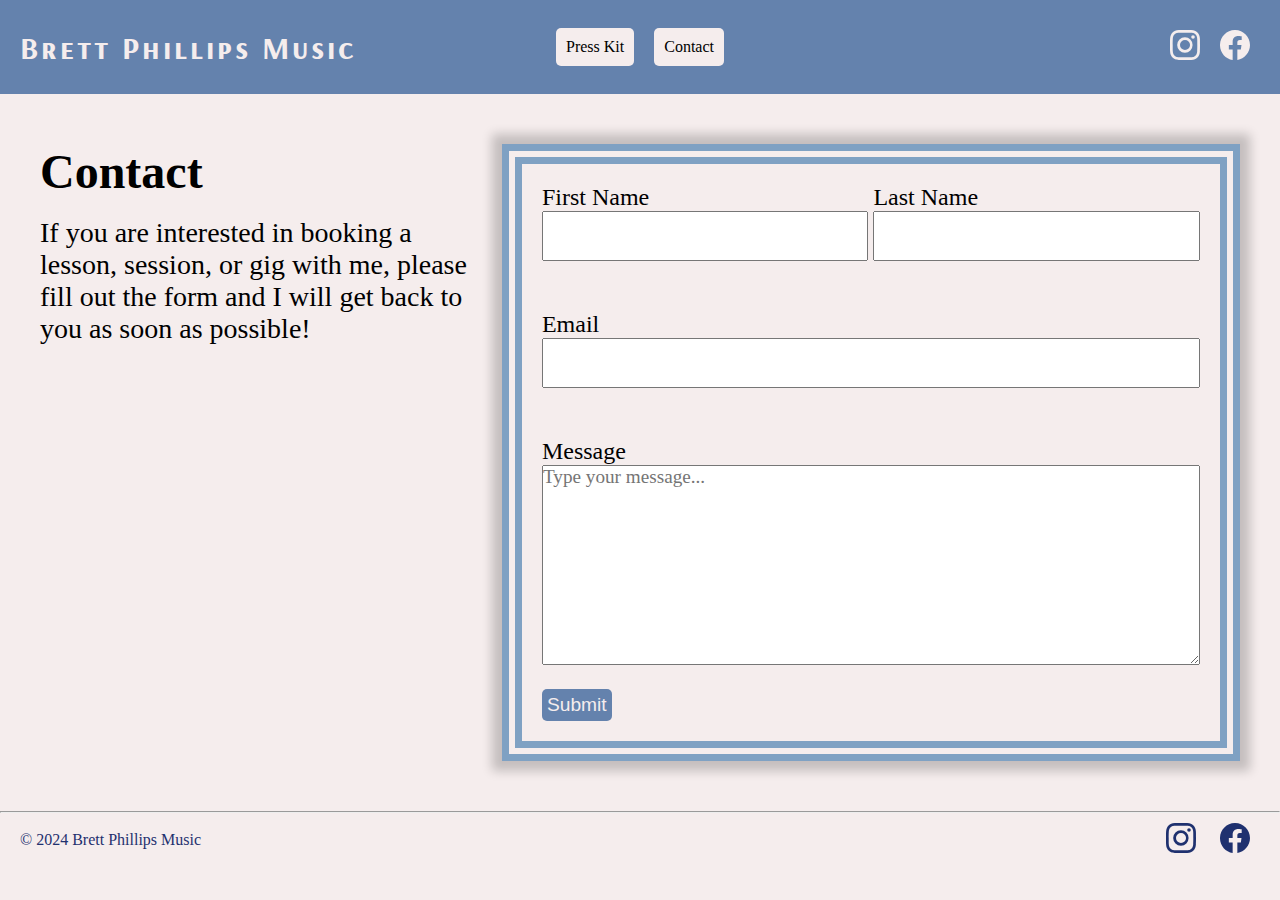
==== contact.html @ 6d36d343 "Add files via upload" ====
<!DOCTYPE html>
<html lang="en">
<head>
    <link rel="stylesheet" href="./styles.css">
    <link rel="preconnect" href="https://fonts.googleapis.com">
    <link rel="preconnect" href="https://fonts.gstatic.com" crossorigin>
    <link href="https://fonts.googleapis.com/css2?family=Arsenal+SC:ital,wght@0,400;0,700;1,400;1,700&family=Baskervville+SC&family=Bona+Nova+SC:ital,wght@0,400;0,700;1,400&family=Josefin+Sans:ital,wght@0,100..700;1,100..700&family=Maname&family=Moderustic:wght@300..800&display=swap" rel="stylesheet">
    <meta charset="UTF-8">
    <meta name="viewport" content="width=device-width, initial-scale=1.0">
    <title>Brett Phillips Music</title>
</head>
<body>
   <section id="navbar">
    <navbar>
      <div>
        
       <div id="mobile-flex">
          <h1><a href="./index.html">Brett Phillips Music</a></h1>

         <div class="dropdown">
            <button onclick="myFunction()" class="dropbtn">Menu</button>
            <div id="myDropdown" class="dropdown-content">
              <a href="./presskit.html">Press Kit</a>
              <a href="./contact.html">Contact</a>
            </div>
          </div>
        </div>

        <ul class="menu">
          <li class="menu-item"><a href="./presskit.html">Press Kit</a></li>
          <li class="menu-item"><a href="./contact.html">Contact</a></li>
        </ul>
      
        <div id="social-icons">
          <a href="https://www.instagram.com/brettphillipsmusic/" target="_blank"><svg xmlns="http://www.w3.org/2000/svg" height="50" fill="#F5EDED" class="bi bi-instagram" viewBox="0 0 16 16">
            <path d="M8 0C5.829 0 5.556.01 4.703.048 3.85.088 3.269.222 2.76.42a3.9 3.9 0 0 0-1.417.923A3.9 3.9 0 0 0 .42 2.76C.222 3.268.087 3.85.048 4.7.01 5.555 0 5.827 0 8.001c0 2.172.01 2.444.048 3.297.04.852.174 1.433.372 1.942.205.526.478.972.923 1.417.444.445.89.719 1.416.923.51.198 1.09.333 1.942.372C5.555 15.99 5.827 16 8 16s2.444-.01 3.298-.048c.851-.04 1.434-.174 1.943-.372a3.9 3.9 0 0 0 1.416-.923c.445-.445.718-.891.923-1.417.197-.509.332-1.09.372-1.942C15.99 10.445 16 10.173 16 8s-.01-2.445-.048-3.299c-.04-.851-.175-1.433-.372-1.941a3.9 3.9 0 0 0-.923-1.417A3.9 3.9 0 0 0 13.24.42c-.51-.198-1.092-.333-1.943-.372C10.443.01 10.172 0 7.998 0zm-.717 1.442h.718c2.136 0 2.389.007 3.232.046.78.035 1.204.166 1.486.275.373.145.64.319.92.599s.453.546.598.92c.11.281.24.705.275 1.485.039.843.047 1.096.047 3.231s-.008 2.389-.047 3.232c-.035.78-.166 1.203-.275 1.485a2.5 2.5 0 0 1-.599.919c-.28.28-.546.453-.92.598-.28.11-.704.24-1.485.276-.843.038-1.096.047-3.232.047s-2.39-.009-3.233-.047c-.78-.036-1.203-.166-1.485-.276a2.5 2.5 0 0 1-.92-.598 2.5 2.5 0 0 1-.6-.92c-.109-.281-.24-.705-.275-1.485-.038-.843-.046-1.096-.046-3.233s.008-2.388.046-3.231c.036-.78.166-1.204.276-1.486.145-.373.319-.64.599-.92s.546-.453.92-.598c.282-.11.705-.24 1.485-.276.738-.034 1.024-.044 2.515-.045zm4.988 1.328a.96.96 0 1 0 0 1.92.96.96 0 0 0 0-1.92m-4.27 1.122a4.109 4.109 0 1 0 0 8.217 4.109 4.109 0 0 0 0-8.217m0 1.441a2.667 2.667 0 1 1 0 5.334 2.667 2.667 0 0 1 0-5.334"/>
          </svg></a>
          <a href="https://www.facebook.com/BrettPhillipsMusic" target="_blank"><svg xmlns="http://www.w3.org/2000/svg" height="50" fill="#F5EDED" class="bi bi-facebook" viewBox="0 0 16 16">
            <path d="M16 8.049c0-4.446-3.582-8.05-8-8.05C3.58 0-.002 3.603-.002 8.05c0 4.017 2.926 7.347 6.75 7.951v-5.625h-2.03V8.05H6.75V6.275c0-2.017 1.195-3.131 3.022-3.131.876 0 1.791.157 1.791.157v1.98h-1.009c-.993 0-1.303.621-1.303 1.258v1.51h2.218l-.354 2.326H9.25V16c3.824-.604 6.75-3.934 6.75-7.951"/>
          </svg></a>
        </div>
    </div>
  </navbar>
</section>


<section id="contact">
 <div id="contact-left">
  <h2>Contact</h2>
  <br>
  <p>If you are interested in booking a lesson, session, or gig with me, please fill out the form and I will get back to you as soon as possible!</p>
 </div>

 <div id="contact-form">
  <form>
  <div id="gridbox-container">
  <div id="input1">
  <label for="firstname">First Name</label><br>
  <input type="text" name="firstname" required>
</div>
<div id="input2">
  <label for="lastname">Last Name</label><br>
  <input type="text" name="lastname" required>
</div>
<div id="input3">
  <label for="email">Email</label><br>
  <input type="email" name="email" required>
</div>
<div id="input4">
  <label for="message">Message</label><br>
    <textarea id="message" name="message" placeholder="Type your message..." required></textarea>
</div>
</div>  

<button id="submit">Submit</button>

  </form>
 </div>
</section>







<hr>

<footer>
  <div>
    <p>© 2024 Brett Phillips Music</p>
  </div>

  <div id="social-icons">
      <a href="https://www.instagram.com/brettphillipsmusic/" target="_blank"><svg xmlns="http://www.w3.org/2000/svg" height="50" fill="#1F316F" class="bi bi-instagram" viewBox="0 0 16 16">
        <path d="M8 0C5.829 0 5.556.01 4.703.048 3.85.088 3.269.222 2.76.42a3.9 3.9 0 0 0-1.417.923A3.9 3.9 0 0 0 .42 2.76C.222 3.268.087 3.85.048 4.7.01 5.555 0 5.827 0 8.001c0 2.172.01 2.444.048 3.297.04.852.174 1.433.372 1.942.205.526.478.972.923 1.417.444.445.89.719 1.416.923.51.198 1.09.333 1.942.372C5.555 15.99 5.827 16 8 16s2.444-.01 3.298-.048c.851-.04 1.434-.174 1.943-.372a3.9 3.9 0 0 0 1.416-.923c.445-.445.718-.891.923-1.417.197-.509.332-1.09.372-1.942C15.99 10.445 16 10.173 16 8s-.01-2.445-.048-3.299c-.04-.851-.175-1.433-.372-1.941a3.9 3.9 0 0 0-.923-1.417A3.9 3.9 0 0 0 13.24.42c-.51-.198-1.092-.333-1.943-.372C10.443.01 10.172 0 7.998 0zm-.717 1.442h.718c2.136 0 2.389.007 3.232.046.78.035 1.204.166 1.486.275.373.145.64.319.92.599s.453.546.598.92c.11.281.24.705.275 1.485.039.843.047 1.096.047 3.231s-.008 2.389-.047 3.232c-.035.78-.166 1.203-.275 1.485a2.5 2.5 0 0 1-.599.919c-.28.28-.546.453-.92.598-.28.11-.704.24-1.485.276-.843.038-1.096.047-3.232.047s-2.39-.009-3.233-.047c-.78-.036-1.203-.166-1.485-.276a2.5 2.5 0 0 1-.92-.598 2.5 2.5 0 0 1-.6-.92c-.109-.281-.24-.705-.275-1.485-.038-.843-.046-1.096-.046-3.233s.008-2.388.046-3.231c.036-.78.166-1.204.276-1.486.145-.373.319-.64.599-.92s.546-.453.92-.598c.282-.11.705-.24 1.485-.276.738-.034 1.024-.044 2.515-.045zm4.988 1.328a.96.96 0 1 0 0 1.92.96.96 0 0 0 0-1.92m-4.27 1.122a4.109 4.109 0 1 0 0 8.217 4.109 4.109 0 0 0 0-8.217m0 1.441a2.667 2.667 0 1 1 0 5.334 2.667 2.667 0 0 1 0-5.334"/>
      </svg></a>
      <a href="https://www.facebook.com/BrettPhillipsMusic" target="_blank"><svg xmlns="http://www.w3.org/2000/svg" height="50" fill="#1F316F" class="bi bi-facebook" viewBox="0 0 16 16">
        <path d="M16 8.049c0-4.446-3.582-8.05-8-8.05C3.58 0-.002 3.603-.002 8.05c0 4.017 2.926 7.347 6.75 7.951v-5.625h-2.03V8.05H6.75V6.275c0-2.017 1.195-3.131 3.022-3.131.876 0 1.791.157 1.791.157v1.98h-1.009c-.993 0-1.303.621-1.303 1.258v1.51h2.218l-.354 2.326H9.25V16c3.824-.604 6.75-3.934 6.75-7.951"/>
      </svg></a>
  </div>
</footer>


<script src="./script.js"></script>
</body>
</html>
---- styles.css ----
* {
    padding: 0px;
    margin: 0px;
    box-sizing: border-box;
}

body {
    background-color: #F5EDED;
}

#navbar {
    background-color: #6482AD;
    padding: 20px;
}

h1 {
    color: #F5EDED;
    font-family: "Arsenal SC", sans-serif;
    letter-spacing: 3px;
}


#mobile-flex a {
    text-decoration: none;
    color: #F5EDED;
}

#myDropdown a {
    color: black;
}

navbar div {
    display: flex;
    flex-wrap: wrap;
    align-items: center;
    justify-content: space-between;
  
}

.menu {
    display: flex;
    position: absolute;
    left: 50%;
    transform: translatex(-50%);
    list-style: none;
}

.menu a {
    text-decoration: none;
    color: black;
}

.menu-item {
    padding: 10px;
    margin: 10px;
    background-color: #F5EDED;
    border-radius: 5px;
}

.menu-item:hover {
    background-color: #E2DAD6;
    cursor: pointer;
}

svg {
    padding: 10px;
}

.dropdown {
    display: none;
}

#my-dropdown a {
    color: black;
}

#latest-release {
    display: flex;
    justify-content: center;
    margin-top: 100px;
    padding: 0px 20px 0px 20px;
    
}

.release-left {
    display: flex;
    flex-direction: column;
    margin-right: 40px;
}

.release-left p {
    font-style: italic;
}

.release-left a {
   color:#6482AD;
}

.release-left a:visited {
    color:#1F316F;
}

.social-list {
    list-style: none;
}

.release-left h2 {
    font-size: 2rem;
    font-family: "Arsenal SC", sans-serif;
    letter-spacing: 3px;
}

.release-left p {
    font-size: 1.25rem;
    display: inline-block;
    width: 300px;
}

.release-left li {
    font-size: 1.25rem;
}

.youtube {
  aspect-ratio: 16/9;
  width: 100%;
}

#instagram {
    display: flex;
    justify-content: center;
    margin-bottom: 50px;
    padding: 0px 20px 0px 20px;
}

.instagram-media {
    width: 1000px;
}

.horizontal-rule {
    display: flex;
    justify-content: center;
}

.horizontal-rule hr {
    width: 1000px;
    margin-top: 100px;
    margin-bottom: 100px;
}

footer {
    display: flex;
    align-items: center;
    justify-content: space-between;
    margin: 0px 20px 0px 20px;
}

footer p {
    color: #1F316F;
}

.photo-gallery {
    margin-top: 50px;
}

.video-container {
  width: 40vw;
  position: relative;
}

.slideshow-container {
    width: 70vw;
    height: 500px;
    position: relative;
    margin: auto;
  }
  
  .image {
    text-align: center;
  }

  .image img {
    width: 60vw;
    height: 500px;
    object-fit: contain;
   
  }

  .mySlides {
    display: none;
   
  }
  
  .prev, .next {
    cursor: pointer;
    position: absolute;
    top: 50%;
    width: auto;
    margin-top: -22px;
    padding: 16px;
    color: #1F316F;
    font-weight: bold;
    font-size: 18px;
    transition: 0.6s ease;
    border-radius: 0 3px 3px 0;
    user-select: none;
  }

  .prev-vid, .next-vid {
    cursor: pointer;
    position: absolute;
    top: 50%;
    width: auto;
    margin-top: -22px;
    padding: 16px;
    color: white;
    font-weight: bold;
    font-size: 25px;
    transition: 0.6s ease;
    border-radius: 0 3px 3px 0;
    user-select: none;
  }

  .next-vid {
    right: 0;
    border-radius: 3px 0 0 3px;
  }

  .prev-vid:hover, .next-vid:hover {
    background-color: #1F316F;
    opacity: 0.8;
  }

  .next {
    right: 0;
    border-radius: 3px 0 0 3px;
  }
  
 
  .prev:hover, .next:hover {
    background-color: #E2DAD6;
  }
  
  .numbertext {
    color: #1F316F;
    font-size: 12px;
    padding: 8px 12px;
    position: absolute;
    bottom: 0;
  }
  

  .dot {
    cursor: pointer;
    height: 15px;
    width: 15px;
    margin: 0 2px;
    background-color: #bbb;
    border-radius: 50%;
    display: inline-block;
    transition: background-color 0.6s ease;
  }
  
  .active, .dot:hover {
    background-color: #717171;
  }
  
  
  .fade {
    animation-name: fade;
    animation-duration: 1.5s;
  }
  
  @keyframes fade {
    from {opacity: .4}
    to {opacity: 1}
  }



  .biography {
    margin-bottom: 50px;
    display: flex;
    align-items: center;
    justify-content: center;
  }



  .biography div {
    box-shadow: 11px 9px 17px 0px rgba(82,82,82,1);
    background-color: #E2DAD6;
    padding: 20px;
    display: flex;
    flex-direction: column;
    height: 500px;
    width: 400px;
    margin-right: 20px;
    font-size: 14pt;
  }

  .biography img {
   width: 400px;
  }

  .in-view {
    animation: slideIn;
    animation-duration: 4s;
  }

  @keyframes slideIn {
    from {margin-left: 100px;}
    to {margin-left: 0px;}
  }

  #music-players iframe {
    width: 45%;
    height: 500px;
    border-style: none;
   
  }

  #players {
    display: flex;
    justify-content: space-around;
  }

  #music-players {
    display: flex;
    flex-direction: column;
  }

  #music-title {
    width: 94%;
    align-self: center;
    font-size: 2rem;
    letter-spacing: 3px;
    margin-bottom: 20px;
    font-family: "Arsenal SC", sans-serif;
  }



  #article-gallery {
    display: grid;
    grid-template-columns: repeat(2, 1fr);
    grid-template-rows: repeat(4, 200px);
    justify-content: center;
    gap: 40px;
    margin: 0px 20px 100px 20px;
    
  }

  #article-gallery a {
    color: #1F316F;
  }

  #article-gallery h3 {
    margin-bottom: 10px;
  }

  #articles h2 {
    font-family: "Arsenal SC", sans-serif;
    letter-spacing: 3px;
    margin: 0px 0px 20px 20px;
    font-size: 3rem;
  }

  .image {
    object-fit: cover;
    width: 100%;
    height: 100%;
  }
  .image:hover {
    cursor: pointer;
  }

 


  .griditem1 {
    grid-row: span 2;
    grid-column: span 1;
  }

  .griditem2 {
    grid-row: span 2;
    grid-column: span 1;
  }

  .griditem3 {
    grid-row: span 2;
  }

  .griditem4 {
    grid-row: span 2;
    grid-column: span 1;
  }

  #myModal {
    display: flex;
    justify-content: center;
    align-items: center;
    position: fixed; 
    z-index: 1; 
    overflow: scroll;
    left: 0;
    top: 0;
    width: 100%;
    height: 100%; 
    background-color: rgba(0,0,0,0.9);
  }

  
  #modal-image {
    width: 90vw;
    height: 90vh;
    object-fit: contain;
  }

  #close {
    position: absolute;
    top: 0;
    right: 10px;
    font-size: 3rem;
    color: white;
  }

  #close:hover {
    cursor: pointer;
  }

 #contact-left {
  width: 40%;
  margin-right: 10px;
 }

 #contact-left h2 {
  font-size: 3rem;
 }

 #contact-left p {
  font-size: 1.75rem;
 }

  #contact {
    margin: 50px 40px;
    display: flex;
    justify-content: space-around;
  }

  #gridbox-container {
    display: grid;
    grid-template-columns: repeat(2, 1fr);
    gap: 5px;
    row-gap: 50px;
  }

  #input3 {
    grid-column: span 2;
  }

  #input4 {
    grid-column: span 2;
  }

  label {
    font-size: 1.5rem;
  }

  input[type="text"] {
    width: 100%;
    font-family: serif;
    height: 50px;
    font-size: 1.75rem;
  }

  input[type="email"] {
    width: 100%;
    font-family: serif;
    height: 50px;
    font-size: 1.75rem;
  }

  #message {
    width: 100%;
    height: 200px;
    font-family: serif;
    font-size: 1.2rem;
  }

  #contact-form {
   border: 20px, double, #7FA1C3;
   box-shadow: 0px 0px 10px 10px rgba(0, 0, 0, 0.2);
   
   padding: 20px;
  }

  .drpbtn {
    font-size: 1.5rem;
    padding: 10px;
    margin-top: 40px;
  }
  
  .modal {
    display: flex;
    justify-content: center;
    align-items: center;
    position: fixed; /* Stay in place */
    z-index: 1; /* Sit on top */
    left: 0;
    top: 0;
    width: 100%; /* Full width */
    height: 100%; /* Full height */
    overflow: auto; /* Enable scroll if needed */
    background-color: rgb(0,0,0); /* Fallback color */
    background-color: rgba(0,0,0,0.4); /* Black w/ opacity */
  }
  
  /* Modal Content/Box */
  .modal-content {
    position: relative;
    display: flex;
    flex-direction: column;
    justify-content: center;
    align-items: center;
    background-color:#F5EDED;
    padding: 20px;
    border: 1px solid #888;
    width: 70vw; /* Could be more or less, depending on screen size */
    height: 95vh;
    overflow: auto;
  }

  .modal-content h2 {
    text-align: center;
    font-family: "Arsenal SC", sans-serif;
    font-size: 2rem;
    margin-bottom: 10px;
  }

 #modalImage {
  text-align: center;
 }

 #spotify-button {
  background-color: white;
  display: flex;
  align-items: center;
  border: solid black 1px;
  border-radius: 30px;
  padding: 10px;
 }

 #spotify-button:hover {
  background-color: #1F316F;
  color: white;
  cursor: pointer;
 }

 #apple-button:hover {
  background-color: #1F316F;
  color: white;
  cursor: pointer;
 }

 #spotify-button span {
  font-size: 1.5rem;
  padding-right: 10px;
 }

 #apple-button {
  display: flex;
  align-items: center;
  background-color: white;
  border: solid black 1px;
  border-radius: 30px;
  padding: 10px;
 }

 #apple-button span {
  font-size: 1.5rem;
  padding-right: 10px;
 }

 #music-buttons {
  margin-top: 20px;
  display: flex;
  justify-content: center;
  gap: 10px;
 }

 #music-buttons a {
  text-decoration: none;
 }


 #modalImage img {
 height: 60vh;
 }
  
  /* The Close Button */
  .close {
    position: absolute;
    top: 0;
    right: 5px;
    color: #aaa;
    font-size: 28px;
    font-weight: bold;
  }
  
  .close:hover,
  .close:focus {
    color: black;
    text-decoration: none;
    cursor: pointer;
  }

  #submit {
    font-size: 1.2rem;
    padding: 5px;
    border-radius: 5px;
    border: none;
    background-color:#6482AD;
    color:#F5EDED;
    margin-top: 20px;
  }

  #submit:hover {
    background-color: #1F316F;
    cursor: pointer;
  }
 

@media (max-width: 1017px) {
.release-left {
    padding-right: 10px;
}

 .release-left p {
    font-size: 1rem;
 }

 .release-left li {
    font-size: 1rem;
 }

 .release-left h2 {
    font-size: 1.75rem;
 }

 .video-container {
  width: 500px;
  position: relative;

}

}

@media (max-width: 860px) {
#contact {
  display: flex;
  flex-direction: column;
  margin: 50px 30px;
}

#contact-left {
  width: 100%;
  margin-bottom: 50px;
}

#players {
  display: flex;
  flex-direction: column;
  justify-content: center;
  align-items: center;
}

#spotify-embed {
  margin-bottom: 20px;
}

#music-title {
  width: 90%;
}

#players iframe {
  width: 90%;
}

  .biography {
    display: flex;
    flex-direction: column;
  }

  .biography div {
    width: 400px;
    margin: 0px;
    height: 100%;
    box-shadow: none;
  }

  .biography img {
    margin-top: 20px;
  }

  .in-view2 {
    animation: slideLeft;
    animation-duration: 3s;
  }


  @keyframes slideLeft {
    from {margin-left: -400px}
    to {margin-right: 0px}
  }
  

  .in-view {
    animation: slideRight;
    animation-duration: 3s;
    animation-duration: 3s;
  }

  @keyframes slideRight {
    from {margin-left: 400px}
    to {margin-left: 0px}
  }

  .slideshow-container {
    width: 100vw;
  }

  .image img {
    width: 90vw;
  }
   

   navbar div {
    flex-direction: column;
   }

    .menu {
        position: relative;
        transform: none;
        left:0%;
    }

    #social-icons {
        display: flex;
        flex-direction: row;
    }

    .youtube {
        width: 100%;
    }

    .video-container {
      width: 80vw;
      position: relative;
    }

    #latest-release {
        display: flex;
        flex-direction: column-reverse;
        align-items: center;
    }

    .release-left {
        padding-top: 30px;
        align-self: flex-start;
        margin: 0px 50px;
    }

    .release-left p {
        font-size: 1.5rem;
        padding-bottom: 30px;
        width: 100%;
     }
    
     .release-left li {
        font-size: 1.25rem;
     }
    
     .release-left h2 {
        font-size: 3rem;
        padding-bottom: 30px;
     }
}

@media (max-width: 666px) {
  .modal-content h2 {
    font-size: 1.5rem;
  }

  #spotify-button {
    padding: 5px;
  }

  #apple-button {
    padding: 5px;
  }

  #music-buttons span {
    font-size: 1rem;
  }

  #modalImage img {
    width: 50vw;
    height: 100%;
  }
}


@media (max-width: 570px) {
  .numbertext {
    display: none;
  }

  #article-gallery {
    display:  block;
  }

  .image img {
    width: 95vw;
  }

  .prev, .next {
    color: white;
    font-weight: bold;
    font-size: 24px;
  }

  .prev:hover, .next:hover {
    background-color: #1F316F;
  }

  .photo-gallery {
    margin-top: 5px;
  }

  .biography div {
    width: 90vw;
    margin: 0px;
    height: 100%;
  }

  .biography img {
    width: 90vw;
  }

  .in-view {
    animation: none;
  }

  .in-view2 {
    animation: none;
  }

  .menu {
    display: none;
  } 

  #mobile-flex {
    display: flex;
    flex-direction: row;
  }

    h1 {
    margin: 10px;
   }

    .dropbtn {
        margin: 0px;
        background-color: #F5EDED;
        font-size: 15px;
        border-radius: 5px;
        border: none;
        cursor: pointer;
      }
      
      .dropbtn:hover {
        background-color: #E2DAD6;
      }
      
    
      .dropdown {
        position: relative;
        display: inline-block;
      }
      
      .dropdown-content {
        display: none;
        position: absolute;
        background-color: #f1f1f1;
        min-width: 160px;
        box-shadow: 0px 8px 16px 0px rgba(0,0,0,0.2);
        z-index: 1;
        right: 0;
      }
      
      .dropdown-content a {
        color: black;
        padding: 12px 16px;
        text-decoration: none;
        display: block;
      }
      
      .dropdown-content a:hover {background-color: #ddd;}
      
      .show {display:block;}

      .release-left p {
        font-size: 1.25rem;
     }
    
     .release-left li {
        font-size: 1.2rem;
     }
    
     .release-left h2 {
        font-size: 2.5rem;
     }

     .release-left {
      margin: 0px 10px;
     }

     #latest-release {
      margin-top: 40px;
     }

     .video-container {
      width: 90vw;
      position: relative;
    }
  
#contact {
  margin: 50px 10px;
}

#contact-form {
  border: 10px, double, #7FA1C3;
}

}

@media (max-width: 400px) {
    h1 {
        font-size: 1.25rem;
    }

}
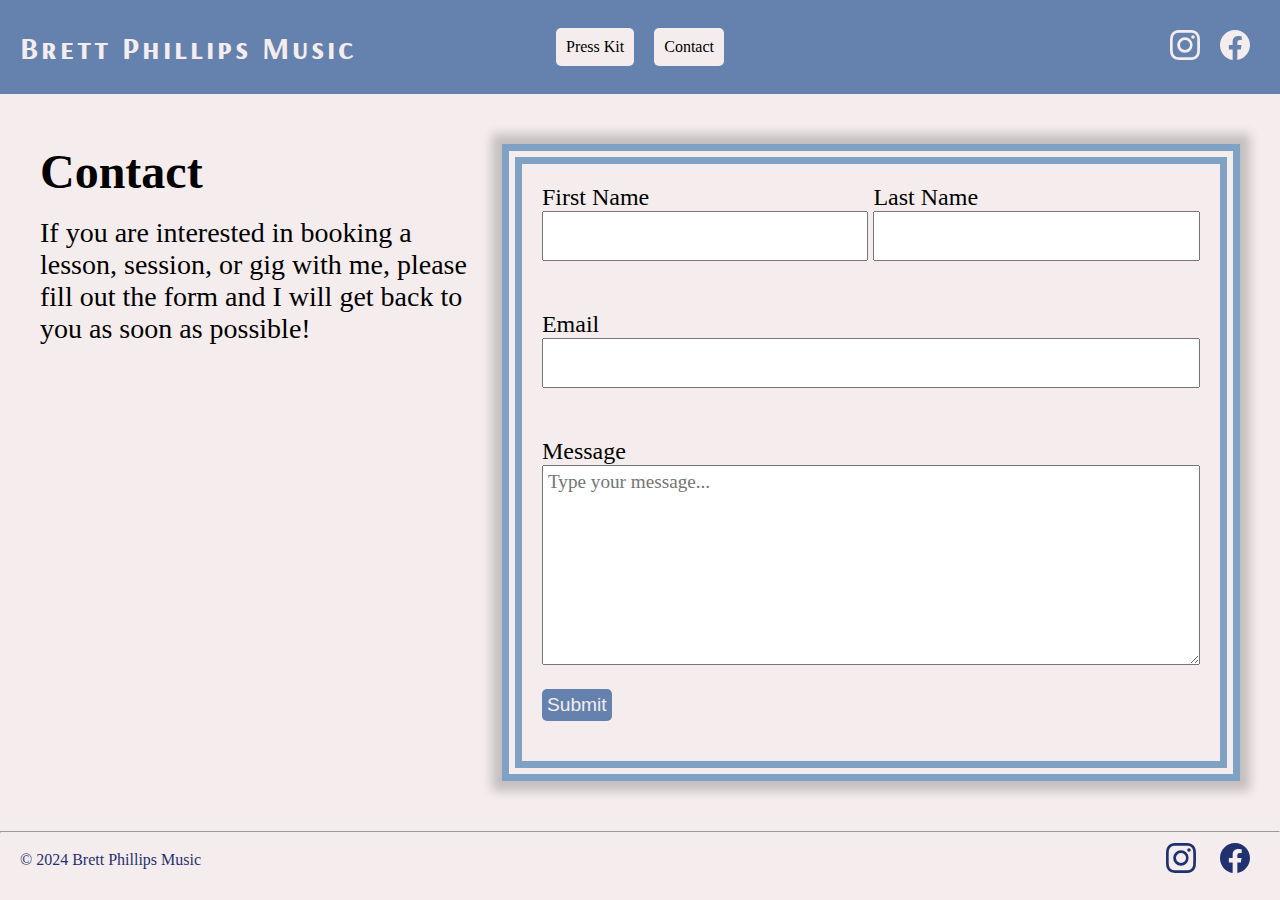
==== commit 3ff0e040: "fixed slideshows" ====
--- a/contact.html
+++ b/contact.html
@@ -51,31 +51,33 @@
   <p>If you are interested in booking a lesson, session, or gig with me, please fill out the form and I will get back to you as soon as possible!</p>
  </div>
 
- <div id="contact-form">
-  <form>
-  <div id="gridbox-container">
-  <div id="input1">
-  <label for="firstname">First Name</label><br>
-  <input type="text" name="firstname" required>
-</div>
-<div id="input2">
-  <label for="lastname">Last Name</label><br>
-  <input type="text" name="lastname" required>
-</div>
-<div id="input3">
-  <label for="email">Email</label><br>
-  <input type="email" name="email" required>
-</div>
-<div id="input4">
-  <label for="message">Message</label><br>
-    <textarea id="message" name="message" placeholder="Type your message..." required></textarea>
-</div>
-</div>  
-
-<button id="submit">Submit</button>
-
+  
+  <form id="form" action="https://api.web3forms.com/submit" method="POST">
+    <input type="hidden" name="access_key" value="e57271fd-09a5-4190-8c2c-8424f62727fe">
+    <input type="hidden" name="subject" value="New Submission from Web3Forms">
+    <input type="checkbox" name="botcheck" id="" style="display: none;">
+  
+    <div id="gridbox-container">
+      <div id="input1">
+       <label for="firstname">First Name</label><br>
+       <input id="firstname" type="text" name="firstname" required>
+    </div>
+    <div id="input2">
+     <label for="lastname">Last Name</label><br>
+     <input id="lastname" type="text" name="lastname" required>
+    </div>
+    <div id="input3">
+     <label for="email">Email</label><br>
+     <input id="email" type="email" name="email" required>
+    </div>
+    <div id="input4">
+     <label for="message">Message</label><br>
+     <textarea id="message" name="message" placeholder="Type your message..." required></textarea>
+    </div>
+   </div>  
+   <button type="submit" id="submit">Submit</button>
+   <div id="result"></div>
   </form>
- </div>
 </section>
 
 
@@ -101,7 +103,7 @@
   </div>
 </footer>
 
-
+<script src="https://ajax.googleapis.com/ajax/libs/jquery/3.7.1/jquery.min.js"></script>
 <script src="./script.js"></script>
 </body>
 </html>--- a/styles.css
+++ b/styles.css
@@ -93,11 +93,11 @@
 }
 
 .release-left a {
-   color:#6482AD;
-}
-
-.release-left a:visited {
-    color:#1F316F;
+  color:#1F316F;
+}
+
+.release-left a:hover {
+    color:#6482AD;
 }
 
 .social-list {
@@ -187,9 +187,12 @@
 
   .mySlides {
     display: none;
-   
-  }
-  
+  }
+  
+  .mySlides1 {
+    display: none;
+  }
+
   .prev, .next {
     cursor: pointer;
     position: absolute;
@@ -197,9 +200,9 @@
     width: auto;
     margin-top: -22px;
     padding: 16px;
-    color: #1F316F;
+    color:#6482AD;
     font-weight: bold;
-    font-size: 18px;
+    font-size: 25px;
     transition: 0.6s ease;
     border-radius: 0 3px 3px 0;
     user-select: none;
@@ -237,7 +240,7 @@
   
  
   .prev:hover, .next:hover {
-    background-color: #E2DAD6;
+    background-color:#1F316F;
   }
   
   .numbertext {
@@ -246,6 +249,17 @@
     padding: 8px 12px;
     position: absolute;
     bottom: 0;
+  }
+
+  .numbertext1 {
+    position: absolute;
+    bottom: 10px;
+    right: 5px;
+    font-weight: bold;
+    background-color: gray;
+    color: white;
+    padding: 5px;
+    border-radius: 5px;
   }
   
 
@@ -287,7 +301,7 @@
 
 
   .biography div {
-    box-shadow: 11px 9px 17px 0px rgba(82,82,82,1);
+    box-shadow: 0px 0px 41px 5px rgba(82,82,82,1);
     background-color: #E2DAD6;
     padding: 20px;
     display: flex;
@@ -299,7 +313,7 @@
   }
 
   .biography img {
-   width: 400px;
+   width: 383px;
   }
 
   .in-view {
@@ -313,7 +327,7 @@
   }
 
   #music-players iframe {
-    width: 45%;
+    width: 40%;
     height: 500px;
     border-style: none;
    
@@ -321,7 +335,8 @@
 
   #players {
     display: flex;
-    justify-content: space-around;
+    justify-content: center;
+    gap: 20px;
   }
 
   #music-players {
@@ -330,7 +345,7 @@
   }
 
   #music-title {
-    width: 94%;
+    width: 81%;
     align-self: center;
     font-size: 2rem;
     letter-spacing: 3px;
@@ -369,6 +384,7 @@
     object-fit: cover;
     width: 100%;
     height: 100%;
+    position: relative;
   }
   .image:hover {
     cursor: pointer;
@@ -486,14 +502,16 @@
     height: 200px;
     font-family: serif;
     font-size: 1.2rem;
-  }
-
-  #contact-form {
-   border: 20px, double, #7FA1C3;
-   box-shadow: 0px 0px 10px 10px rgba(0, 0, 0, 0.2);
-   
-   padding: 20px;
-  }
+    padding: 5px;
+  }
+
+  #form {
+    border: 20px, double, #7FA1C3;
+    box-shadow: 0px 0px 10px 10px rgba(0, 0, 0, 0.2);
+    padding: 20px;
+  }
+
+
 
   .drpbtn {
     font-size: 1.5rem;
@@ -628,6 +646,14 @@
   #submit:hover {
     background-color: #1F316F;
     cursor: pointer;
+  }
+
+  #result span {
+    font-size: 1.5rem;
+  }
+
+  #result {
+    margin-top: 20px;
   }
  
 
@@ -790,6 +816,11 @@
 @media (max-width: 666px) {
   .modal-content h2 {
     font-size: 1.5rem;
+  }
+
+  .modal-content {
+    height: 80vh;
+    width: 90vw;
   }
 
   #spotify-button {
@@ -938,7 +969,7 @@
   margin: 50px 10px;
 }
 
-#contact-form {
+#form {
   border: 10px, double, #7FA1C3;
 }
 
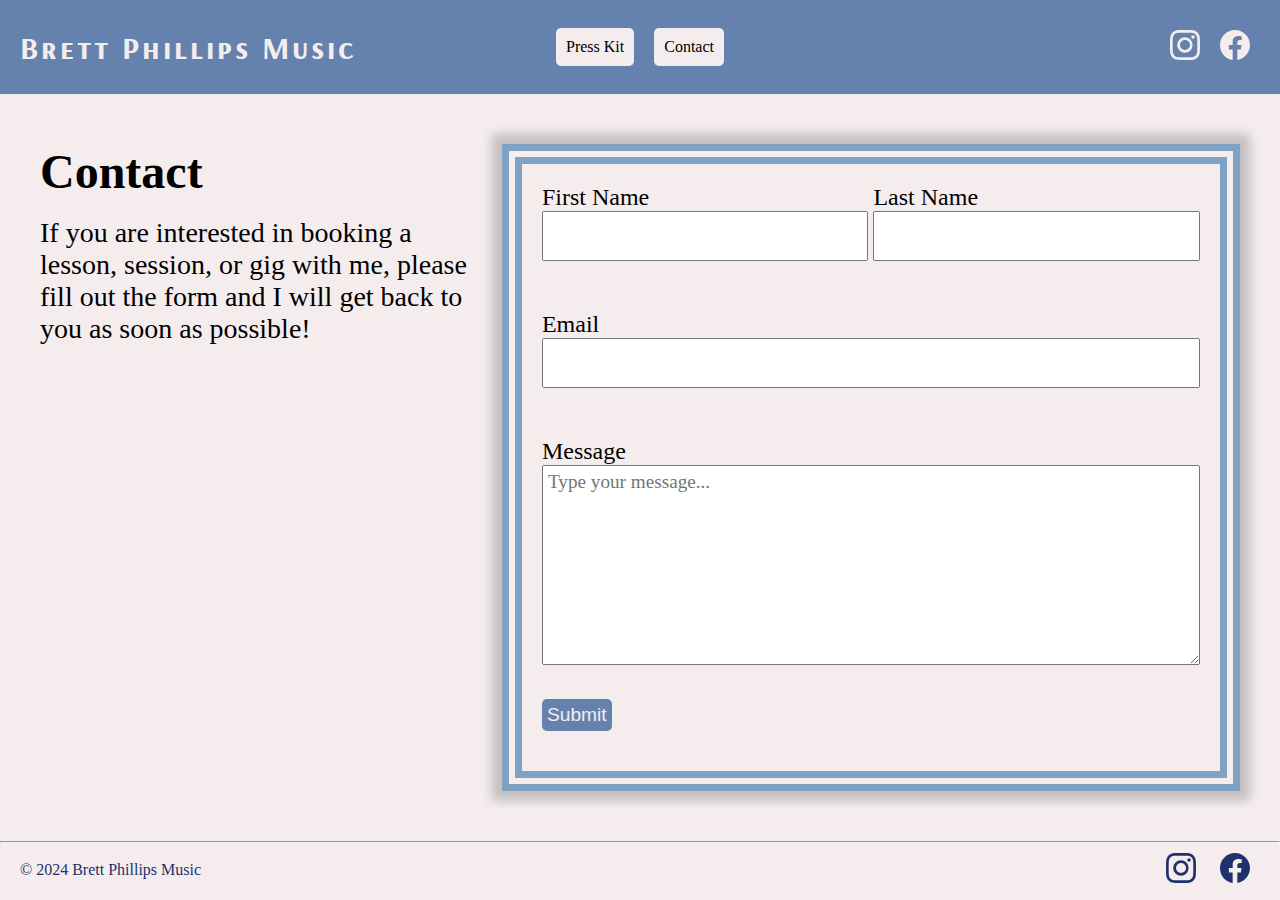
==== commit 42883237: "added h-captcha" ====
--- a/contact.html
+++ b/contact.html
@@ -1,6 +1,7 @@
 <!DOCTYPE html>
 <html lang="en">
 <head>
+  <link rel="icon" type="image/png" sizes="32x32" href="favicon.ico">
     <link rel="stylesheet" href="./styles.css">
     <link rel="preconnect" href="https://fonts.googleapis.com">
     <link rel="preconnect" href="https://fonts.gstatic.com" crossorigin>
@@ -75,6 +76,7 @@
      <textarea id="message" name="message" placeholder="Type your message..." required></textarea>
     </div>
    </div>  
+   <div class="h-captcha" data-captcha="true"></div>
    <button type="submit" id="submit">Submit</button>
    <div id="result"></div>
   </form>
@@ -104,6 +106,7 @@
 </footer>
 
 <script src="https://ajax.googleapis.com/ajax/libs/jquery/3.7.1/jquery.min.js"></script>
+<script src="https://web3forms.com/client/script.js" async defer></script>
 <script src="./script.js"></script>
 </body>
 </html>--- a/styles.css
+++ b/styles.css
@@ -2,6 +2,10 @@
     padding: 0px;
     margin: 0px;
     box-sizing: border-box;
+}
+
+.h-captcha {
+  margin-top: 10px;
 }
 
 body {
@@ -277,6 +281,8 @@
   .active, .dot:hover {
     background-color: #717171;
   }
+
+
   
   
   .fade {
@@ -352,17 +358,24 @@
     margin-bottom: 20px;
     font-family: "Arsenal SC", sans-serif;
   }
-
-
-
+#articles {
+  display: flex;
+  flex-direction: column;
+  align-items: center;
+  justify-content: center;
+  margin: 0px 40px 100px 40px;
+
+}
+
+#articlesFlex {
+max-width: 1500px;
+}
   #article-gallery {
     display: grid;
     grid-template-columns: repeat(2, 1fr);
     grid-template-rows: repeat(4, 200px);
     justify-content: center;
     gap: 40px;
-    margin: 0px 20px 100px 20px;
-    
   }
 
   #article-gallery a {
@@ -373,10 +386,12 @@
     margin-bottom: 10px;
   }
 
-  #articles h2 {
+ 
+
+  #articleTitle h2 {
+    text-align: left;
     font-family: "Arsenal SC", sans-serif;
     letter-spacing: 3px;
-    margin: 0px 0px 20px 20px;
     font-size: 3rem;
   }
 
@@ -901,8 +916,10 @@
    }
 
     .dropbtn {
+       padding: 5px;
         margin: 0px;
         background-color: #F5EDED;
+        color: black;
         font-size: 15px;
         border-radius: 5px;
         border: none;
@@ -975,6 +992,18 @@
 
 }
 
+@media (max-width: 445px) {
+  .modal-content {
+    height: 70vh;
+  }
+
+  #modalImage img {
+    width: 70vw;
+  }
+
+
+}
+
 @media (max-width: 400px) {
     h1 {
         font-size: 1.25rem;
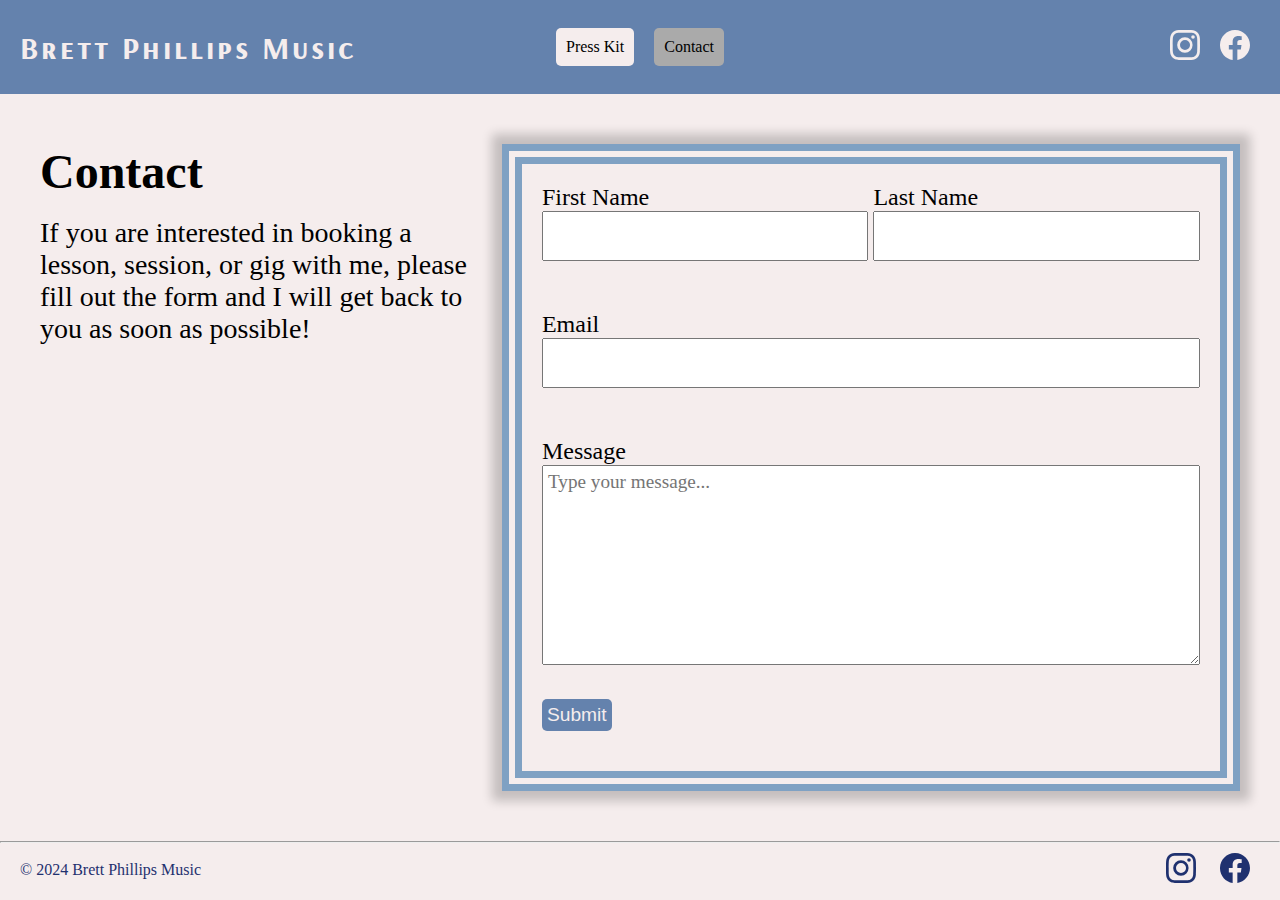
==== commit c2e31936: ""changed modal photo "" ====
--- a/contact.html
+++ b/contact.html
@@ -29,7 +29,7 @@
 
         <ul class="menu">
           <li class="menu-item"><a href="./presskit.html">Press Kit</a></li>
-          <li class="menu-item"><a href="./contact.html">Contact</a></li>
+          <li class="menu-item menu-active"><a href="./contact.html">Contact</a></li>
         </ul>
       
         <div id="social-icons">
--- a/styles.css
+++ b/styles.css
@@ -61,11 +61,20 @@
     border-radius: 5px;
 }
 
+.menu-active {
+  background-color:#aaa;
+}
+
 .menu-item:hover {
     background-color: #E2DAD6;
     cursor: pointer;
 }
 
+.menu-item:active {
+  background-color:#aaa;
+  cursor: pointer;
+}
+
 svg {
     padding: 10px;
 }
@@ -82,8 +91,7 @@
     display: flex;
     justify-content: center;
     margin-top: 100px;
-    padding: 0px 20px 0px 20px;
-    
+    padding: 0px 20px 0px 20px; 
 }
 
 .release-left {
